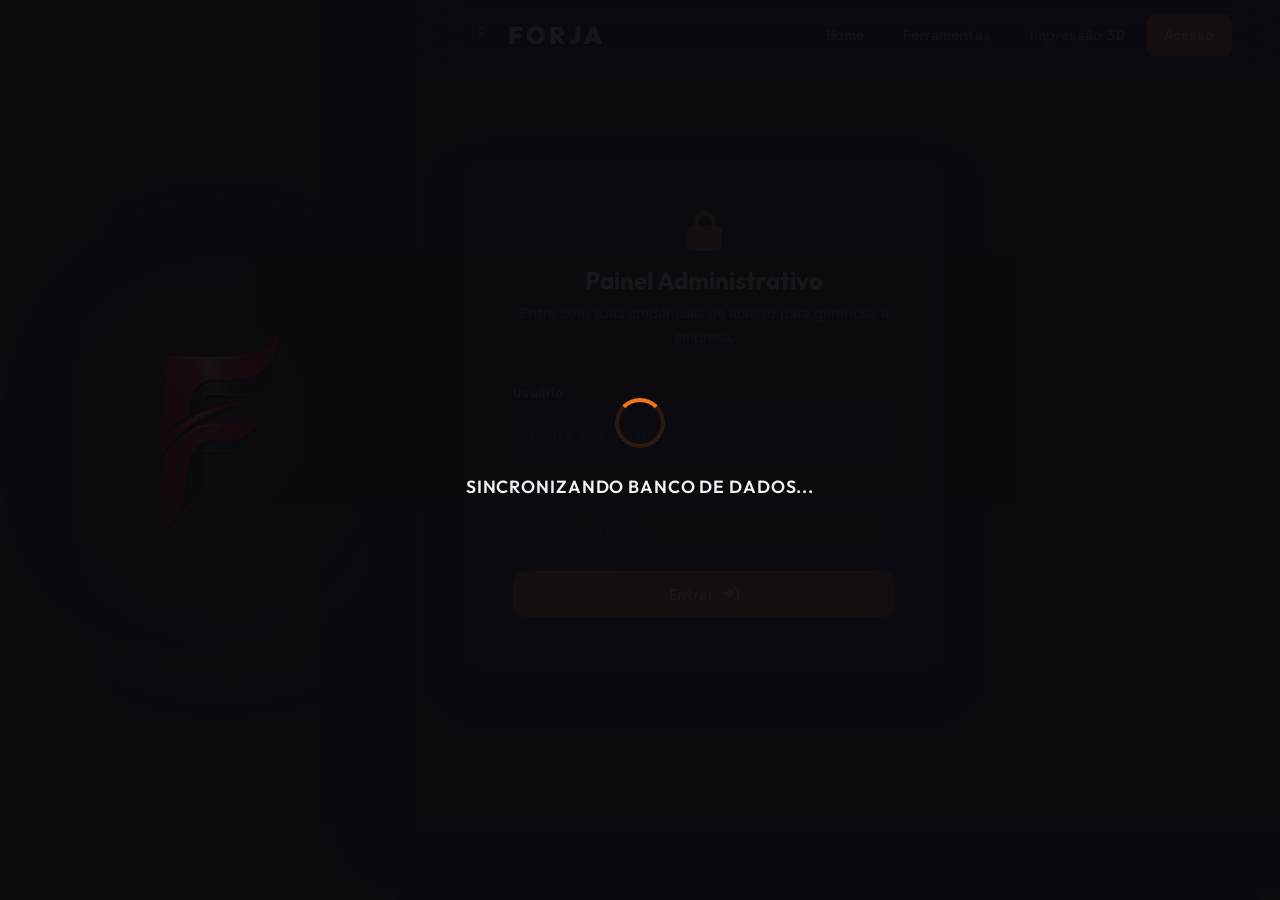
==== admin.html @ 048df022 "feat: exibe datas de geracao e status no historico e implementa visualizacao de PDF de orcamentos fa" ====
<!DOCTYPE html>
<html lang="pt-BR">
<head>
    <meta charset="UTF-8">
    <meta name="viewport" content="width=device-width, initial-scale=1.0">
    <title>Acesso Restrito - Estoque & Orçamentos | Forja</title>
    <link rel="stylesheet" href="style.css?v=10">
    <link rel="preconnect" href="https://fonts.googleapis.com">
    <link rel="preconnect" href="https://fonts.gstatic.com" crossorigin>
    <link href="https://fonts.googleapis.com/css2?family=Outfit:wght@300;400;500;600;700;800;900&family=Space+Grotesk:wght@400;500;600;700&display=swap" rel="stylesheet">
    <link rel="stylesheet" href="https://cdnjs.cloudflare.com/ajax/libs/font-awesome/6.0.0/css/all.min.css">
</head>
<body>

    <!-- ===== SYNC LOADING SPINNER ===== -->
    <div id="sync-loader-overlay" style="position: fixed; inset: 0; background: rgba(10, 10, 15, 0.95); z-index: 999999; display: flex; flex-direction: column; align-items: center; justify-content: center; gap: 1.5rem; color: var(--text-primary); transition: opacity 0.4s ease, visibility 0.4s;">
        <div class="spinner" style="width: 50px; height: 50px; border: 4px solid rgba(249, 115, 22, 0.15); border-top-color: var(--accent); border-radius: 50%; animation: spin 1s linear infinite;"></div>
        <div style="font-family: var(--font-heading); font-size: 1.1rem; font-weight: 600; letter-spacing: 0.05em; text-transform: uppercase; text-align: center; padding: 0 1rem;">Sincronizando banco de dados...</div>
    </div>

    <!-- ===== LOGO GIGANTE / PDF PREVIEW FIXA NA ESQUERDA ===== -->
    <div class="fixed-giant-logo" id="admin-sidebar">
        <!-- Logged Out View -->
        <div class="sidebar-logged-out" id="sidebar-logged-out-view">
            <div class="fixed-logo-glow"></div>
            <img src="Imagem/IMG_6574.PNG" alt="Símbolo Forja" class="giant-logo-img">
        </div>
        
        <!-- Logged In View: PDF Sheet Preview -->
        <div class="sidebar-logged-in" id="sidebar-logged-in-view" style="display:none;">
            <!-- Botão de Fechar PDF no Celular -->
            <button class="btn btn-ghost mobile-pdf-close-btn" id="close-mobile-pdf-btn" style="display: none; margin-bottom: 1.5rem; width: 100%; justify-content: center; border-color: var(--border); background: var(--bg-card); color: var(--text-primary); padding: 0.75rem;">
                <i class="fa-solid fa-xmark" style="margin-right: 0.5rem;"></i>
                <span>Fechar Visualização</span>
            </button>
            <div class="pdf-container">
                <div class="pdf-sheet" id="invoice-pdf">
                    <!-- PDF Header -->
                    <div class="pdf-header">
                        <div class="pdf-header-left">
                            <img src="Imagem/IMG_6574.PNG" alt="Logo Forja" class="pdf-logo">
                            <span class="pdf-brand-title">Forja</span>
                        </div>
                        <div class="pdf-header-right">
                            <div>@_Forja_3D</div>
                            <div>Forja3dprojetos@gmail.com</div>
                            <div>(14) 99681-1628</div>
                        </div>
                    </div>
                    
                    <h2 class="pdf-main-title">ORÇAMENTO PROJETO E IMPRESSÃO 3D</h2>
                    
                    <!-- PDF Metadata -->
                    <div class="pdf-meta-section">
                        <div class="pdf-meta-row"><strong>Cliente:</strong> <span id="pdf-client-name">NENHUM SELECIONADO</span></div>
                        <div class="pdf-meta-row"><strong>Produto:</strong> <span id="pdf-product-category">TOOLS</span></div>
                        <div class="pdf-meta-grid" style="display: grid; grid-template-columns: 1fr 1fr; margin-top:0.3rem;">
                            <div><strong>Nº Orçamento:</strong> <span id="pdf-budget-num">12001</span></div>
                            <div><strong>Data Orçamento:</strong> <span id="pdf-budget-date">01/07/2026</span></div>
                        </div>
                        <div class="pdf-meta-row" style="margin-top:0.3rem;"><strong>Data de Entrega:</strong> <span id="pdf-delivery-date">A combinar</span></div>
                    </div>
                    
                    <!-- PDF Items Table -->
                    <table class="pdf-table">
                        <thead>
                            <tr>
                                <th>SERVIÇO</th>
                                <th style="text-align:center;">IMPRESSÃO 3D</th>
                                <th style="text-align:center;">PROJETO</th>
                                <th style="text-align:center;">TOOLS</th>
                                <th style="text-align:right;">TOTAL (R$)</th>
                            </tr>
                        </thead>
                        <tbody id="pdf-items-tbody">
                            <!-- Dynamic items -->
                        </tbody>
                        <tfoot>
                            <tr>
                                <td colspan="4" style="text-align:right; font-weight:bold; padding-right:1rem;">TOTAL</td>
                                <td id="pdf-total-val" style="text-align:right; font-weight:bold; color:var(--accent);">R$ 0,00</td>
                            </tr>
                        </tfoot>
                    </table>
                    
                    <!-- PDF Description / Remarks -->
                    <div class="pdf-description-section">
                        <h4 style="margin-bottom:0.25rem;">Descrição</h4>
                        <p id="pdf-desc-text" style="font-size:0.75rem; color:var(--text-secondary); line-height:1.4; white-space: pre-wrap;">[Insira a descrição geral do escopo do orçamento]</p>
                        <h4 style="margin-top:0.75rem; margin-bottom:0.25rem;">Observação adicionais:</h4>
                        <p id="pdf-obs-text" style="font-size:0.7rem; color:var(--text-muted); line-height:1.4; white-space: pre-wrap;">Nenhuma</p>
                    </div>
                    
                    <!-- PDF Footer (Terms) -->
                    <div class="pdf-terms">
                        <div class="pdf-terms-block">
                            <strong>Orçamento:</strong>
                            <p>válido por 7 dias • Valores sujeitos a alteração conforme alterações no projeto</p>
                        </div>
                        <div class="pdf-terms-block">
                            <strong>Entrega:</strong>
                            <p>* IMPRESSÃO 3D: 10 ( dez ) dias úteis, condicionado ao volume da demanda produzida.</p>
                            <p>* PROJETOS: 10 ( dez ) dias úteis, condicionado ao volume da demanda produzida.</p>
                            <p>* TOOLS: 15 (quinze) dias úteis, variando do estoque disponível.</p>
                        </div>
                        <div class="pdf-terms-block">
                            <strong>Pagamento:</strong>
                            <p>Valores acima de R$2.000,00 podem ser parcelados: • Boleto (3x) | • Cartão de Crédito (3x sem juros) ou 10x com juros</p>
                            <p>• Pix 67.723.944/001-68 — CNPJ — Nubank — Lucas Borsolli</p>
                        </div>
                        <div class="pdf-terms-block">
                            <strong>Formas de Pagamento Impressão 3D:</strong>
                            <p>• Pix 67.723.944/001-68 — CNPJ — Nubank — Lucas Borsolli</p>
                            <p>• 50% do valor antecipado para início da produção e 50% no momento da entrega.</p>
                            <p>• Cartão de Crédito: Para valores acima de R$60,00, é possível parcelar em até 3x sem juros.</p>
                        </div>
                    </div>
                </div>
            </div>
        </div>
    </div>

    <!-- ===== HEADER ===== -->
    <header class="header" id="header">
        <div class="container header-inner">
            <a href="index.html" class="logo" aria-label="Forja - Página Inicial">
                <img src="Imagem/IMG_6574.PNG" alt="Logo Forja" class="logo-img">
                <span class="logo-text">FORJA</span>
            </a>
            <nav class="nav" id="nav" aria-label="Menu principal">
                <ul>
                    <li><a href="index.html" class="nav-link">Home</a></li>
                    <li><a href="ferramenta.html" class="nav-link">Ferramentas</a></li>
                    <li><a href="impressao-3d.html" class="nav-link">Impressão 3D</a></li>
                    <li><a href="admin.html" class="nav-link active cta-link">Acesso</a></li>
                </ul>
            </nav>
            <button class="mobile-toggle" id="mobile-toggle" aria-label="Abrir menu" aria-expanded="false">
                <span class="bar"></span>
                <span class="bar"></span>
                <span class="bar"></span>
            </button>
        </div>
    </header>

    <div class="main-content-wrapper">
        
        <!-- ===== LOGIN VIEW ===== -->
        <section class="admin-login-section section-padding" id="login-view">
            <div class="container">
                <div class="admin-login-card">
                    <div class="login-header">
                        <i class="fa-solid fa-lock"></i>
                        <h2>Painel Administrativo</h2>
                        <p>Entre com suas credenciais de acesso para gerenciar a empresa.</p>
                    </div>
                    <form id="login-form">
                        <div class="form-group">
                            <label for="username">Usuário</label>
                            <input type="text" id="username" placeholder="Digite seu usuário" required autocomplete="username">
                        </div>
                        <div class="form-group">
                            <label for="password">Senha</label>
                            <input type="password" id="password" placeholder="Digite sua senha" required autocomplete="current-password">
                        </div>
                        <button type="submit" class="btn btn-primary btn-full">
                            <span>Entrar</span>
                            <i class="fa-solid fa-right-to-bracket"></i>
                        </button>
                        <p id="login-error" class="login-error-msg" style="display:none; color:#ef4444; font-size:0.85rem; text-align:center; margin-top:1rem;"></p>
                    </form>
                </div>
            </div>
        </section>

        <!-- ===== DASHBOARD VIEW (LOGGED IN) ===== -->
        <section class="admin-dashboard-section section-padding" id="dashboard-view" style="display:none;">
            <div class="container">
                <div class="dashboard-header-block">
                    <div>
                        <span class="section-tag">Painel de Controle</span>
                        <h1 class="dashboard-title">Sistema de <span class="accent">Gestão Forja</span></h1>
                    </div>
                    <button class="btn btn-ghost" id="logout-btn">
                        <span>Sair</span>
                        <i class="fa-solid fa-right-from-bracket"></i>
                    </button>
                </div>

                <!-- TABS NAVIGATION -->
                <div class="admin-tabs">
                    <button class="tab-btn active" data-tab="tab-estoque">
                        <i class="fa-solid fa-boxes-stacked"></i> Estoque & Dashboard
                    </button>
                    <button class="tab-btn" data-tab="tab-clientes">
                        <i class="fa-solid fa-users"></i> Clientes
                    </button>
                    <button class="tab-btn" data-tab="tab-gerador">
                        <i class="fa-solid fa-file-invoice-dollar"></i> Gerador de Orçamento
                    </button>
                    <button class="tab-btn" data-tab="tab-historico">
                        <i class="fa-solid fa-clock-rotate-left"></i> Histórico
                    </button>
                </div>

                <!-- TAB CONTENT: ESTOQUE & DASHBOARD -->
                <div class="tab-content active" id="tab-estoque">
                    <!-- Metrics Cards -->
                    <div class="metrics-grid" style="display: grid; grid-template-columns: repeat(auto-fit, minmax(220px, 1fr)); gap: 1.5rem; margin-bottom: 2.5rem;">
                        <div class="metric-card" style="background: var(--bg-card); border: 1px solid var(--border); padding: 1.5rem; border-radius: var(--radius-md);">
                            <span style="font-size:0.8rem; color:var(--text-muted); text-transform:uppercase; font-weight:600;">Gasto em Compras</span>
                            <h2 id="metric-spent" style="font-size:1.8rem; margin-top:0.5rem; color:var(--text-primary);">R$ 0,00</h2>
                        </div>
                        <div class="metric-card" style="background: var(--bg-card); border: 1px solid var(--border); padding: 1.5rem; border-radius: var(--radius-md);">
                            <span style="font-size:0.8rem; color:var(--text-muted); text-transform:uppercase; font-weight:600;">Faturamento Total</span>
                            <h2 id="metric-revenue" style="font-size:1.8rem; margin-top:0.5rem; color:#25d366;">R$ 0,00</h2>
                        </div>
                        <div class="metric-card" style="background: var(--bg-card); border: 1px solid var(--border); padding: 1.5rem; border-radius: var(--radius-md);">
                            <span style="font-size:0.8rem; color:var(--text-muted); text-transform:uppercase; font-weight:600;">Lucro nas Vendas</span>
                            <h2 id="metric-profit" style="font-size:1.8rem; margin-top:0.5rem; color:var(--accent-light);">R$ 0,00</h2>
                        </div>
                    </div>

                    <!-- Analytics Tables -->
                    <div class="analytics-grid" style="display: grid; grid-template-columns: repeat(auto-fit, minmax(320px, 1fr)); gap: 2rem; margin-bottom: 2.5rem;">
                        <div class="dashboard-panel-card">
                            <h3>Ferramentas Mais Vendidas</h3>
                            <div style="margin-top: 1.5rem;">
                                <table class="inventory-table">
                                    <thead>
                                        <tr>
                                            <th>Produto</th>
                                            <th style="text-align:right;">Vendidos</th>
                                        </tr>
                                    </thead>
                                    <tbody id="top-sold-list">
                                        <!-- Dynamic -->
                                    </tbody>
                                </table>
                            </div>
                        </div>
                        <div class="dashboard-panel-card">
                            <h3>Ferramentas Mais Orçadas (Site)</h3>
                            <div style="margin-top: 1.5rem;">
                                <table class="inventory-table">
                                    <thead>
                                        <tr>
                                            <th>Produto</th>
                                            <th style="text-align:right;">Orçados (Cliques)</th>
                                        </tr>
                                    </thead>
                                    <tbody id="top-quoted-list">
                                        <!-- Dynamic -->
                                    </tbody>
                                </table>
                            </div>
                        </div>
                    </div>

                    <!-- Estoque Grid -->
                    <div class="dashboard-grid">
                        <!-- Form Cadastro -->
                        <div class="dashboard-panel-card">
                            <h3>Cadastrar Nova Ferramenta</h3>
                            <form id="add-product-form" style="margin-top:1.5rem;">
                                <div class="form-group">
                                    <label for="prod-brand">Marca</label>
                                    <input type="text" id="prod-brand" placeholder="Ex: DESKAR, SANDVIK" required>
                                </div>
                                <div class="form-group">
                                    <label for="prod-name">Nome do Produto</label>
                                    <input type="text" id="prod-name" placeholder="Ex: Pastilha TNMG" required>
                                </div>
                                <div class="form-group">
                                    <label for="prod-desc">Descrição</label>
                                    <textarea id="prod-desc" rows="3" placeholder="Detalhes técnicos da ferramenta..." required></textarea>
                                </div>
                                <div class="form-group-row" style="display: grid; grid-template-columns: 1fr 1fr; gap: 1rem;">
                                    <div class="form-group">
                                        <label for="prod-stock">Estoque Inicial</label>
                                        <input type="number" id="prod-stock" min="0" value="1" required>
                                    </div>
                                    <div class="form-group">
                                        <label for="prod-buy-link">Link de Compra</label>
                                        <input type="url" id="prod-buy-link" placeholder="Ex: https://fornecedor.com">
                                    </div>
                                </div>
                                <div class="form-group-row" style="display: grid; grid-template-columns: 1fr 1fr; gap: 1rem;">
                                    <div class="form-group">
                                        <label for="prod-buy-price">Valor de Compra (R$)</label>
                                        <input type="number" id="prod-buy-price" min="0" step="0.01" value="0.00" required>
                                    </div>
                                    <div class="form-group">
                                        <label for="prod-sell-price">Valor de Venda (R$)</label>
                                        <input type="number" id="prod-sell-price" min="0" step="0.01" value="0.00" required>
                                    </div>
                                </div>
                                <div class="form-group">
                                    <label for="prod-img">Link da Imagem do Produto (Opcional)</label>
                                    <input type="url" id="prod-img" placeholder="http://exemplo.com/imagem.jpg">
                                </div>
                                <button type="submit" class="btn btn-primary btn-full">
                                    <i class="fa-solid fa-plus"></i>
                                    <span>Cadastrar Produto</span>
                                </button>
                            </form>
                        </div>

                        <!-- Lista de Estoque -->
                        <div class="dashboard-panel-card list-panel">
                            <h3>Itens Cadastrados no Estoque</h3>
                            <div class="inventory-table-wrap" style="margin-top:1.5rem;">
                                <table class="inventory-table">
                                    <thead>
                                        <tr>
                                            <th>Marca</th>
                                            <th>Produto</th>
                                            <th style="text-align:center;">Estoque</th>
                                            <th style="text-align:right;">Ações</th>
                                        </tr>
                                    </thead>
                                    <tbody id="inventory-list-tbody">
                                        <!-- Dynamic rows -->
                                    </tbody>
                                </table>
                            </div>
                        </div>
                    </div>
                </div>

                <!-- TAB CONTENT: CLIENTES -->
                <div class="tab-content" id="tab-clientes">
                    <div class="dashboard-grid">
                        <!-- Form Cadastro Cliente -->
                        <div class="dashboard-panel-card">
                            <h3>Cadastrar Novo Cliente</h3>
                            <form id="add-client-form" style="margin-top:1.5rem;">
                                <div class="form-group">
                                    <label for="client-name-input">Nome / Razão Social</label>
                                    <input type="text" id="client-name-input" placeholder="Ex: Stema Usinagem" required>
                                </div>
                                <div class="form-group">
                                    <label for="client-address-input">Endereço Completo</label>
                                    <input type="text" id="client-address-input" placeholder="Ex: Rua A, 123 - Centro" required>
                                </div>
                                <div class="form-group">
                                    <label for="client-email-input">E-mail</label>
                                    <input type="email" id="client-email-input" placeholder="Ex: contato@empresa.com" required>
                                </div>
                                <div class="form-group">
                                    <label for="client-phone-input">Telefone / WhatsApp</label>
                                    <input type="text" id="client-phone-input" placeholder="Ex: (14) 99999-9999" required>
                                </div>
                                <div class="form-actions" style="display: flex; gap: 0.5rem; flex-direction: column;">
                                    <button type="submit" class="btn btn-primary btn-full" id="client-submit-btn">
                                        <i class="fa-solid fa-user-plus"></i>
                                        <span>Cadastrar Cliente</span>
                                    </button>
                                    <button type="button" class="btn btn-ghost btn-full" id="client-cancel-edit-btn" style="display: none; border-color: #ef4444; color: #ef4444; background: transparent; margin-top: 0.5rem;">
                                        <i class="fa-solid fa-xmark"></i>
                                        <span>Cancelar Edição</span>
                                    </button>
                                </div>
                            </form>
                        </div>

                        <!-- Lista de Clientes -->
                        <div class="dashboard-panel-card list-panel">
                            <h3>Clientes Cadastrados</h3>
                            <div class="inventory-table-wrap" style="margin-top:1.5rem;">
                                <table class="inventory-table">
                                    <thead>
                                        <tr>
                                            <th>Nome</th>
                                            <th>Contato</th>
                                            <th style="text-align:right;">Ações</th>
                                        </tr>
                                    </thead>
                                    <tbody id="clients-list-tbody">
                                        <!-- Dynamic clients -->
                                    </tbody>
                                </table>
                            </div>
                        </div>
                    </div>
                </div>

                <!-- TAB CONTENT: GERADOR DE ORÇAMENTO -->
                <div class="tab-content" id="tab-gerador">
                    <div class="dashboard-grid">
                        <!-- Painel Configuração Geral -->
                        <div class="dashboard-panel-card">
                            <h3>Dados do Orçamento</h3>
                            <form id="budget-meta-form" style="margin-top:1.5rem;">
                                <div class="form-group">
                                    <label for="budget-client-select">Selecionar Cliente</label>
                                    <select id="budget-client-select" required>
                                        <option value="" disabled selected>Selecione um cliente...</option>
                                        <!-- Populate dynamically -->
                                    </select>
                                </div>
                                <div class="form-group-row" style="display: grid; grid-template-columns: 1fr 1fr; gap: 1rem;">
                                    <div class="form-group">
                                        <label for="budget-number-input">Nº Orçamento</label>
                                        <input type="text" id="budget-number-input" readonly>
                                    </div>
                                    <div class="form-group">
                                        <label for="budget-date-input">Data de Emissão</label>
                                        <input type="date" id="budget-date-input" required>
                                    </div>
                                </div>
                                <div class="form-group">
                                    <label for="budget-delivery-input">Previsão de Entrega</label>
                                    <input type="text" id="budget-delivery-input" placeholder="Ex: Entre 10/07 a 20/07" required>
                                </div>
                                <div class="form-group">
                                    <label for="budget-desc-input">Descrição Geral do Escopo</label>
                                    <textarea id="budget-desc-input" rows="2" placeholder="Ex: Fornecimento de ferramentas e pastilhas de usinagem."></textarea>
                                </div>
                                <div class="form-group">
                                    <label for="budget-obs-input">Observações Adicionais</label>
                                    <textarea id="budget-obs-input" rows="2" placeholder="Ex: Frete incluso / Retirada sob responsabilidade do cliente."></textarea>
                                </div>
                                
                                <div class="cart-actions-container" style="display: flex; gap: 0.75rem; margin-top:2rem;">
                                    <button type="button" class="btn btn-primary" id="btn-save-budget" style="flex:1;">
                                        <i class="fa-solid fa-floppy-disk"></i> Salvar no Histórico
                                    </button>
                                    <button type="button" class="btn btn-ghost" id="btn-print-pdf">
                                        <i class="fa-solid fa-print"></i> Gerar PDF / Imprimir
                                    </button>
                                </div>
                                <div style="margin-top:0.75rem; text-align:center;">
                                    <button type="button" class="btn-item-remove" id="btn-clear-budget" style="background:none; border:none; cursor:pointer; font-size:0.85rem;">
                                        <i class="fa-solid fa-rotate-left"></i> Limpar Orçamento Atual
                                    </button>
                                </div>
                            </form>
                        </div>

                        <!-- Painel Inserir Itens -->
                        <div class="dashboard-panel-card">
                            <h3>Adicionar Itens ao Orçamento</h3>
                            <form id="add-item-budget-form" style="margin-top:1.5rem;">
                                <div class="form-group">
                                    <label for="budget-item-type">Tipo de Serviço</label>
                                    <select id="budget-item-type" required>
                                        <option value="tools">TOOLS (Ferramentas)</option>
                                        <option value="impressao">IMPRESSÃO 3D</option>
                                        <option value="projeto">PROJETO</option>
                                    </select>
                                </div>
                                
                                <!-- Select tool from database (Only shown if Type is tools) -->
                                <div class="form-group" id="stock-tool-select-wrapper">
                                    <label for="budget-tool-select">Produto do Estoque (Opcional)</label>
                                    <select id="budget-tool-select">
                                        <option value="" selected>-- Digitar item manualmente --</option>
                                        <!-- Populate dynamically -->
                                    </select>
                                </div>

                                <div class="form-group">
                                    <label for="budget-item-name">Nome do Serviço / Item</label>
                                    <input type="text" id="budget-item-name" placeholder="Ex: SPMX07T308 YG02" required>
                                </div>

                                <div class="form-group-row" style="display: grid; grid-template-columns: 1fr 1fr; gap: 1rem;">
                                    <div class="form-group">
                                        <label for="budget-item-qty">Quantidade</label>
                                        <input type="number" id="budget-item-qty" min="1" value="1" required>
                                    </div>
                                    <div class="form-group">
                                        <label for="budget-item-val">Valor Unitário (R$)</label>
                                        <input type="number" id="budget-item-val" min="0" step="0.01" value="0.00" required>
                                    </div>
                                </div>
                                
                                <button type="submit" class="btn btn-ghost btn-full" style="border-color:var(--accent); color:var(--text-primary); background: transparent;">
                                    <i class="fa-solid fa-plus"></i>
                                    <span>Adicionar Item ao PDF</span>
                                </button>
                            </form>

                            <!-- Mini tabela de itens inseridos para controle no painel -->
                            <div style="margin-top:2rem;">
                                <h4>Itens Inseridos</h4>
                                <div class="inventory-table-wrap" style="margin-top:1rem; max-height: 250px; overflow-y:auto;">
                                    <table class="inventory-table" style="font-size:0.85rem;">
                                        <thead>
                                            <tr>
                                                <th>Item</th>
                                                <th style="text-align:center;">Qtd</th>
                                                <th style="text-align:right;">Subtotal</th>
                                                <th style="text-align:right;">Ações</th>
                                            </tr>
                                        </thead>
                                        <tbody id="budget-items-control-tbody">
                                            <!-- Dynamic items control -->
                                        </tbody>
                                    </table>
                                </div>
                            </div>
                        </div>
                    </div>
                </div>

                <!-- TAB CONTENT: HISTÓRICO DE ORÇAMENTOS -->
                <div class="tab-content" id="tab-historico">
                    <div class="dashboard-panel-card">
                        <h3>Histórico de Orçamentos Gerados</h3>
                        <div class="inventory-table-wrap" style="margin-top:1.5rem;">
                            <table class="inventory-table">
                                <thead>
                                    <tr>
                                        <th>Nº Orçamento</th>
                                        <th>Cliente</th>
                                        <th>Data</th>
                                        <th style="text-align:right;">Valor Total</th>
                                        <th style="text-align:center;">Status</th>
                                        <th style="text-align:right;">Ações</th>
                                    </tr>
                                </thead>
                                <tbody id="budget-history-tbody">
                                    <!-- Dynamic budgets list -->
                                </tbody>
                            </table>
                        </div>
                    </div>
                </div>

            </div>
        </section>

    </div>

    <!-- Floating PDF View Button for Mobile -->
    <button class="floating-pdf-btn" id="open-mobile-pdf-btn">
        <i class="fa-solid fa-file-pdf"></i>
        <span>Ver PDF</span>
    </button>

    <!-- Scripts -->
    <script src="script.js?v=10"></script>
    <script src="data.js?v=10"></script>
    <script src="admin.js?v=10"></script>
</body>
</html>
---- style.css ----
/* ====================================
   FORJA — Premium Design System
   ================================= */

/* --- CSS Custom Properties --- */
:root {
    /* Core palette – dark industrial with hot accent */
    --bg-primary:    #0a0a0f;
    --bg-secondary:  #111118;
    --bg-card:       #16161f;
    --bg-card-hover: #1c1c28;
    --bg-elevated:   #1e1e2a;

    --text-primary:   #f0f0f5;
    --text-secondary: #9a9ab0;
    --text-muted:     #5e5e76;

    --accent:        #f97316;      /* bold orange – forge fire */
    --accent-light:  #fb923c;
    --accent-dark:   #ea580c;
    --accent-glow:   rgba(249, 115, 22, 0.35);

    --border:        rgba(255, 255, 255, 0.06);
    --border-hover:  rgba(255, 255, 255, 0.12);

    /* Typography */
    --font-heading: 'Outfit', sans-serif;
    --font-body:    'Space Grotesk', sans-serif;

    /* Spacing */
    --section-py: clamp(4.5rem, 10vw, 8rem);
    --container-px: clamp(1.25rem, 4vw, 3rem);
    --container-max: 1200px;
    
    /* Layout with fixed logo */
    --left-sidebar-w: clamp(250px, 30vw, 450px);

    /* Radius */
    --radius-sm:  8px;
    --radius-md:  14px;
    --radius-lg:  20px;
    --radius-xl:  28px;

    /* Transitions */
    --ease-out: cubic-bezier(0.16, 1, 0.3, 1);
    --duration: 0.4s;

    /* Header */
    --header-h: 72px;
}

/* --- Reset & Base --- */
*,
*::before,
*::after {
    margin: 0;
    padding: 0;
    box-sizing: border-box;
}

html {
    scroll-behavior: smooth;
    scroll-padding-top: var(--header-h);
    -webkit-font-smoothing: antialiased;
    -moz-osx-font-smoothing: grayscale;
}

body {
    font-family: var(--font-body);
    background: var(--bg-primary);
    color: var(--text-primary);
    line-height: 1.7;
    overflow-x: hidden;
}

img { max-width: 100%; display: block; }

a {
    color: inherit;
    text-decoration: none;
}

ul { list-style: none; }

h1, h2, h3, h4, h5, h6 {
    font-family: var(--font-heading);
    line-height: 1.15;
    font-weight: 700;
}

::selection {
    background: var(--accent);
    color: var(--bg-primary);
}

/* --- Utility --- */
.container {
    width: 100%;
    max-width: var(--container-max);
    margin: 0 auto;
    padding: 0 var(--container-px);
}

.section-padding {
    padding: var(--section-py) 0;
}

.accent {
    color: var(--accent);
}

/* ====================================
   GIANT FIXED LOGO
   ================================= */
.fixed-giant-logo {
    position: fixed;
    top: 50%;
    left: 2rem;
    transform: translateY(-50%);
    width: var(--left-sidebar-w);
    height: 100vh;
    display: flex;
    flex-direction: column;
    align-items: center;
    justify-content: center;
    gap: 0;
    z-index: 10;
    pointer-events: none; /* Let clicks pass through empty spaces */
}

.giant-logo-img {
    height: auto;
    width: auto;
    max-width: 90%;
    max-height: 52vh;
    object-fit: contain;
    filter: drop-shadow(0 0 40px rgba(249, 115, 22, 0.3))
            drop-shadow(0 0 80px rgba(220, 38, 38, 0.15));
    animation: logoFloat 6s ease-in-out infinite;
    z-index: 2;
    position: relative;
}

.fixed-contact-cards {
    width: 100%;
    max-width: 350px;
    display: flex;
    flex-direction: column;
    gap: 0.8rem;
    pointer-events: auto; /* Make buttons clickable */
    z-index: 2;
    position: relative;
    margin-top: -2rem;
}

.fixed-logo-glow {
    position: absolute;
    top: 50%;
    left: 50%;
    transform: translate(-50%, -50%);
    width: 80%;
    height: 80%;
    border-radius: 50%;
    background: radial-gradient(circle, rgba(249, 115, 22, 0.15) 0%, rgba(220, 38, 38, 0.05) 40%, transparent 70%);
    z-index: 1;
    animation: glowPulse 4s ease-in-out infinite;
}

@keyframes logoFloat {
    0%, 100% { transform: translateY(0); }
    50%      { transform: translateY(-15px); }
}

@keyframes glowPulse {
    0%, 100% { opacity: 0.7; transform: translate(-50%, -50%) scale(1); }
    50%      { opacity: 1;   transform: translate(-50%, -50%) scale(1.1); }
}

/* ====================================
   MAIN LAYOUT ADJUSTMENT
   ================================= */
.main-content-wrapper {
    position: relative;
    z-index: 20; /* Above the fixed logo */
    margin-left: calc(var(--left-sidebar-w) + 2rem);
    background: var(--bg-primary);
    box-shadow: -20px 0 50px rgba(0,0,0,0.5); /* separation shadow */
}

/* ====================================
   HEADER
   ================================= */
.header {
    position: fixed;
    inset: 0 0 auto 0;
    z-index: 1000;
    height: var(--header-h);
    display: flex;
    align-items: center;
    background: rgba(10, 10, 15, 0.6);
    backdrop-filter: blur(20px) saturate(1.4);
    -webkit-backdrop-filter: blur(20px) saturate(1.4);
    border-bottom: 1px solid var(--border);
    transition: background var(--duration) var(--ease-out),
                box-shadow var(--duration) var(--ease-out);
    /* Adjust header width based on wrapper */
    left: calc(var(--left-sidebar-w) + 2rem);
    width: calc(100% - var(--left-sidebar-w) - 2rem);
}

.header.scrolled {
    background: rgba(10, 10, 15, 0.92);
    box-shadow: 0 4px 30px rgba(0, 0, 0, 0.4);
}

.header-inner {
    display: flex;
    justify-content: space-between;
    align-items: center;
}

/* Logo */
.logo {
    display: flex;
    align-items: center;
    gap: 0.5rem;
    font-family: var(--font-heading);
    font-weight: 900;
    font-size: 1.5rem;
    letter-spacing: 0.12em;
    color: var(--text-primary);
    cursor: pointer;
}

.logo-img {
    width: 36px;
    height: 36px;
    border-radius: var(--radius-sm);
    object-fit: contain;
}

/* Nav */
.nav ul {
    display: flex;
    gap: 0.25rem;
}

.nav-link {
    display: inline-flex;
    align-items: center;
    padding: 0.5rem 1.1rem;
    font-size: 0.9rem;
    font-weight: 500;
    color: var(--text-secondary);
    border-radius: var(--radius-sm);
    transition: color var(--duration) var(--ease-out),
                background var(--duration) var(--ease-out);
}

.nav-link:hover,
.nav-link.active {
    color: var(--text-primary);
    background: rgba(255, 255, 255, 0.06);
}

.nav-link.cta-link {
    background: linear-gradient(135deg, var(--accent), var(--accent-dark));
    color: #fff;
    font-weight: 600;
}

.nav-link.cta-link:hover {
    filter: brightness(1.12);
    box-shadow: 0 0 24px var(--accent-glow);
}

/* Mobile toggle */
.mobile-toggle {
    display: none;
    flex-direction: column;
    justify-content: center;
    gap: 5px;
    background: none;
    border: none;
    cursor: pointer;
    padding: 6px;
    z-index: 1001;
}

.mobile-toggle .bar {
    display: block;
    width: 24px;
    height: 2px;
    background: var(--text-primary);
    border-radius: 2px;
    transition: transform 0.3s var(--ease-out), opacity 0.3s;
}

.mobile-toggle.active .bar:nth-child(1) {
    transform: translateY(7px) rotate(45deg);
}

.mobile-toggle.active .bar:nth-child(2) {
    opacity: 0;
}

.mobile-toggle.active .bar:nth-child(3) {
    transform: translateY(-7px) rotate(-45deg);
}

/* ====================================
   HERO
   ================================= */
.hero {
    position: relative;
    min-height: 100vh;
    display: flex;
    align-items: center;
    justify-content: center;
    overflow: hidden;
}

.hero-bg {
    position: absolute;
    inset: 0;
    z-index: 0;
}

.hero-gradient {
    position: absolute;
    inset: 0;
    background:
        radial-gradient(ellipse 50% 40% at 50% 55%, rgba(249, 115, 22, 0.18) 0%, transparent 60%),
        radial-gradient(ellipse 40% 35% at 50% 60%, rgba(220, 38, 38, 0.10) 0%, transparent 55%),
        radial-gradient(ellipse 80% 60% at 20% 80%, rgba(249, 115, 22, 0.06) 0%, transparent 50%),
        radial-gradient(ellipse 60% 50% at 80% 70%, rgba(220, 38, 38, 0.05) 0%, transparent 50%),
        linear-gradient(180deg, var(--bg-primary) 0%, rgba(10, 10, 15, 0.92) 40%, var(--bg-primary) 100%);
}

/* Animated particles (canvas injected by JS) */
.hero-particles {
    position: absolute;
    inset: 0;
}

.hero-content {
    position: relative;
    z-index: 2;
    text-align: center;
    max-width: 800px;
    padding: calc(var(--header-h) + 2rem) var(--container-px) 4rem;
}

.hero-badge {
    display: inline-flex;
    align-items: center;
    gap: 0.5rem;
    padding: 0.45rem 1.3rem;
    border-radius: 100px;
    font-size: 0.78rem;
    font-weight: 600;
    letter-spacing: 0.08em;
    text-transform: uppercase;
    color: var(--accent-light);
    background: rgba(249, 115, 22, 0.08);
    border: 1px solid rgba(249, 115, 22, 0.18);
    margin-bottom: 2rem;
    animation: fadeInDown 0.8s var(--ease-out) 0.3s both;
}

.hero-title {
    font-size: clamp(2.6rem, 7vw, 5rem);
    font-weight: 900;
    letter-spacing: -0.025em;
    margin-bottom: 1.5rem;
}

.hero-title-line {
    display: block;
    animation: fadeInUp 0.8s var(--ease-out) 0.4s both;
}

.hero-title-line.accent {
    background: linear-gradient(135deg, var(--accent-light), var(--accent), var(--accent-dark));
    -webkit-background-clip: text;
    -webkit-text-fill-color: transparent;
    background-clip: text;
    animation-delay: 0.55s;
}

.hero-subtitle {
    font-size: clamp(1rem, 2.2vw, 1.2rem);
    color: var(--text-secondary);
    max-width: 600px;
    margin: 0 auto 2.5rem;
    animation: fadeInUp 0.8s var(--ease-out) 0.7s both;
}

.hero-actions {
    display: flex;
    justify-content: center;
    gap: 1rem;
    flex-wrap: wrap;
    animation: fadeInUp 0.8s var(--ease-out) 0.9s both;
}

/* Buttons */
.btn {
    display: inline-flex;
    align-items: center;
    gap: 0.6rem;
    padding: 0.85rem 2rem;
    border-radius: var(--radius-md);
    font-family: var(--font-body);
    font-size: 0.95rem;
    font-weight: 600;
    border: none;
    cursor: pointer;
    transition: all var(--duration) var(--ease-out);
}

.btn-primary {
    background: linear-gradient(135deg, var(--accent), var(--accent-dark));
    color: #fff;
    box-shadow: 0 4px 20px var(--accent-glow);
}

.btn-primary:hover {
    transform: translateY(-2px);
    box-shadow: 0 8px 32px rgba(249, 115, 22, 0.45);
}

.btn-primary:hover i {
    transform: translateX(3px);
}

.btn-primary i {
    transition: transform 0.3s var(--ease-out);
}

.btn-ghost {
    background: rgba(255, 255, 255, 0.05);
    color: var(--text-primary);
    border: 1px solid var(--border-hover);
}

.btn-ghost:hover {
    background: rgba(255, 255, 255, 0.1);
    border-color: rgba(255, 255, 255, 0.2);
    transform: translateY(-2px);
}

.btn-full {
    width: 100%;
    justify-content: center;
}

/* Hero Stats */
.hero-stats {
    display: flex;
    justify-content: center;
    align-items: center;
    gap: 2.5rem;
    margin-top: 4rem;
    animation: fadeInUp 0.8s var(--ease-out) 1.1s both;
}

.stat {
    text-align: center;
}

.stat-number {
    display: block;
    font-family: var(--font-heading);
    font-size: clamp(1.8rem, 4vw, 2.4rem);
    font-weight: 800;
    color: var(--text-primary);
}

.stat-suffix {
    font-family: var(--font-heading);
    font-size: clamp(1.8rem, 4vw, 2.4rem);
    font-weight: 800;
    color: var(--accent);
}

.stat-label {
    display: block;
    font-size: 0.8rem;
    color: var(--text-muted);
    text-transform: uppercase;
    letter-spacing: 0.06em;
    margin-top: 0.25rem;
}

.stat-divider {
    width: 1px;
    height: 40px;
    background: var(--border-hover);
}

/* Scroll indicator */
.hero-scroll-indicator {
    position: absolute;
    bottom: 2rem;
    left: 50%;
    transform: translateX(-50%);
    display: flex;
    flex-direction: column;
    align-items: center;
    gap: 0.5rem;
    color: var(--text-muted);
    font-size: 0.72rem;
    letter-spacing: 0.12em;
    text-transform: uppercase;
    animation: fadeInUp 0.8s var(--ease-out) 1.4s both;
}

.scroll-line {
    width: 1px;
    height: 40px;
    background: linear-gradient(to bottom, var(--accent), transparent);
    animation: scrollPulse 2s ease-in-out infinite;
}

/* ====================================
   SECTION HEADERS
   ================================= */
.section-header {
    text-align: center;
    margin-bottom: 3.5rem;
}

.section-tag {
    display: inline-block;
    font-size: 0.78rem;
    font-weight: 600;
    letter-spacing: 0.1em;
    text-transform: uppercase;
    color: var(--accent);
    margin-bottom: 0.75rem;
}

.section-title {
    font-size: clamp(2rem, 5vw, 3rem);
    font-weight: 800;
    letter-spacing: -0.02em;
}

.section-subtitle {
    color: var(--text-secondary);
    max-width: 500px;
    margin: 1rem auto 0;
    font-size: 1rem;
}

/* ====================================
   ABOUT
   ================================= */
.about {
    background: var(--bg-secondary);
    position: relative;
}

.about::before {
    content: '';
    position: absolute;
    top: 0;
    left: 0;
    right: 0;
    height: 1px;
    background: linear-gradient(90deg, transparent, var(--accent-glow), transparent);
}

.about-grid {
    display: grid;
    grid-template-columns: 1fr 1fr;
    gap: 4rem;
    align-items: center;
}

.about-lead {
    font-size: 1.15rem;
    line-height: 1.8;
    margin-bottom: 1rem;
    color: var(--text-primary);
}

.about-lead strong {
    color: var(--accent-light);
}

.about-text > p {
    color: var(--text-secondary);
    margin-bottom: 2rem;
}

.about-features {
    display: flex;
    flex-direction: column;
    gap: 1.25rem;
}

.about-feature {
    display: flex;
    align-items: center;
    gap: 1rem;
    padding: 1rem 1.25rem;
    border-radius: var(--radius-md);
    background: rgba(255, 255, 255, 0.03);
    border: 1px solid var(--border);
    transition: all var(--duration) var(--ease-out);
}

.about-feature:hover {
    border-color: var(--accent-glow);
    background: rgba(249, 115, 22, 0.04);
    transform: translateX(6px);
}

.feature-icon {
    width: 44px;
    height: 44px;
    border-radius: var(--radius-sm);
    display: flex;
    align-items: center;
    justify-content: center;
    background: linear-gradient(135deg, rgba(249, 115, 22, 0.15), rgba(249, 115, 22, 0.05));
    color: var(--accent);
    font-size: 1.1rem;
    flex-shrink: 0;
}

.about-feature h4 {
    font-size: 0.95rem;
    font-weight: 600;
    margin-bottom: 0.15rem;
}

.about-feature p {
    font-size: 0.82rem;
    color: var(--text-muted);
    margin-bottom: 0;
}

/* About Visual – Card Stack */
.about-visual {
    display: flex;
    justify-content: center;
}

.about-card-stack {
    position: relative;
    width: 280px;
    height: 340px;
}

.about-card {
    position: absolute;
    width: 240px;
    padding: 2.5rem 2rem;
    border-radius: var(--radius-lg);
    background: var(--bg-card);
    border: 1px solid var(--border);
    display: flex;
    flex-direction: column;
    align-items: center;
    gap: 1rem;
    text-align: center;
    font-family: var(--font-heading);
    font-weight: 600;
    font-size: 1rem;
    transition: transform 0.6s var(--ease-out), box-shadow 0.6s var(--ease-out);
    will-change: transform;
}

.about-card i {
    font-size: 2rem;
    color: var(--accent);
}

.about-card.card-1 {
    top: 0;
    left: 0;
    z-index: 3;
    transform: rotate(-6deg);
    box-shadow: 0 20px 50px rgba(0, 0, 0, 0.4);
}

.about-card.card-2 {
    top: 30px;
    left: 50px;
    z-index: 2;
    transform: rotate(2deg);
    box-shadow: 0 16px 40px rgba(0, 0, 0, 0.3);
}

.about-card.card-3 {
    top: 60px;
    left: 20px;
    z-index: 1;
    transform: rotate(8deg);
    box-shadow: 0 12px 30px rgba(0, 0, 0, 0.25);
}

.about-card-stack:hover .card-1 {
    transform: rotate(-12deg) translateY(-10px);
    box-shadow: 0 24px 60px rgba(0, 0, 0, 0.5);
}

.about-card-stack:hover .card-2 {
    transform: rotate(6deg) translateX(20px);
}

.about-card-stack:hover .card-3 {
    transform: rotate(14deg) translateY(10px);
}

/* ====================================
   SERVICES
   ================================= */
.services {
    background: var(--bg-primary);
    position: relative;
}

.services-grid {
    display: grid;
    grid-template-columns: repeat(3, 1fr);
    gap: 1.75rem;
}

.service-card {
    position: relative;
    padding: 2.5rem 2rem;
    border-radius: var(--radius-lg);
    background: var(--bg-card);
    border: 1px solid var(--border);
    overflow: hidden;
    transition: all var(--duration) var(--ease-out);
}

.service-card:hover {
    border-color: rgba(249, 115, 22, 0.25);
    background: var(--bg-card-hover);
    transform: translateY(-6px);
    box-shadow: 0 20px 60px rgba(0, 0, 0, 0.3),
                0 0 40px var(--accent-glow);
}

.service-card-glow {
    position: absolute;
    top: -50%;
    right: -50%;
    width: 200%;
    height: 200%;
    background: radial-gradient(circle at 70% 30%, var(--accent-glow), transparent 60%);
    opacity: 0;
    transition: opacity 0.6s var(--ease-out);
    pointer-events: none;
}

.service-card:hover .service-card-glow {
    opacity: 0.15;
}

.service-icon {
    width: 56px;
    height: 56px;
    display: flex;
    align-items: center;
    justify-content: center;
    border-radius: var(--radius-md);
    background: linear-gradient(135deg, rgba(249, 115, 22, 0.15), rgba(249, 115, 22, 0.05));
    color: var(--accent);
    font-size: 1.4rem;
    margin-bottom: 1.5rem;
    transition: transform var(--duration) var(--ease-out),
                box-shadow var(--duration) var(--ease-out);
}

.service-card:hover .service-icon {
    transform: scale(1.08);
    box-shadow: 0 0 24px var(--accent-glow);
}

.service-number {
    position: absolute;
    top: 1.75rem;
    right: 2rem;
    font-family: var(--font-heading);
    font-size: 3.5rem;
    font-weight: 900;
    color: rgba(255, 255, 255, 0.03);
    line-height: 1;
    pointer-events: none;
    transition: color var(--duration) var(--ease-out);
}

.service-card:hover .service-number {
    color: rgba(249, 115, 22, 0.08);
}

.service-card h3 {
    font-size: 1.25rem;
    font-weight: 700;
    margin-bottom: 0.75rem;
}

.service-card > p {
    color: var(--text-secondary);
    font-size: 0.92rem;
    line-height: 1.7;
    margin-bottom: 1.5rem;
}

.service-tags {
    display: flex;
    flex-wrap: wrap;
    gap: 0.5rem;
}

.service-tags li {
    font-size: 0.72rem;
    font-weight: 600;
    letter-spacing: 0.04em;
    text-transform: uppercase;
    padding: 0.3rem 0.8rem;
    border-radius: 100px;
    background: rgba(255, 255, 255, 0.04);
    color: var(--text-muted);
    border: 1px solid var(--border);
    transition: all var(--duration) var(--ease-out);
}

.service-card:hover .service-tags li {
    border-color: rgba(249, 115, 22, 0.15);
    color: var(--text-secondary);
}

/* ====================================
   CONTACT
   ================================= */
.contact {
    background: var(--bg-secondary);
    position: relative;
}

.contact::before {
    content: '';
    position: absolute;
    top: 0;
    left: 0;
    right: 0;
    height: 1px;
    background: linear-gradient(90deg, transparent, var(--accent-glow), transparent);
}

.contact-grid {
    display: grid;
    grid-template-columns: 1fr;
    max-width: 700px;
    margin: 0 auto;
    gap: 3rem;
    align-items: start;
}

.contact-card {
    display: flex;
    align-items: center;
    gap: 1rem;
    padding: 1.25rem 1.5rem;
    border-radius: var(--radius-md);
    background: var(--bg-card);
    border: 1px solid var(--border);
    transition: all var(--duration) var(--ease-out);
    width: 100%;
    box-sizing: border-box;
}

.contact-card:hover {
    border-color: rgba(249, 115, 22, 0.2);
    transform: translateX(6px);
    box-shadow: 0 8px 30px rgba(0, 0, 0, 0.2);
}

.contact-card-icon {
    width: 48px;
    height: 48px;
    display: flex;
    align-items: center;
    justify-content: center;
    border-radius: var(--radius-sm);
    font-size: 1.2rem;
    flex-shrink: 0;
}

.contact-card-icon.instagram {
    background: linear-gradient(135deg, #833ab4, #fd1d1d, #fcb045);
    color: #fff;
}

.contact-card-icon.email {
    background: linear-gradient(135deg, var(--accent), var(--accent-dark));
    color: #fff;
}

.contact-card-icon.whatsapp {
    background: linear-gradient(135deg, #25d366, #128c7e);
    color: #fff;
}

.contact-card-info h4 {
    font-size: 0.9rem;
    font-weight: 600;
    margin-bottom: 0.15rem;
}

.contact-card-info span {
    font-size: 0.85rem;
    color: var(--text-secondary);
}

.contact-card-arrow {
    margin-left: auto;
    color: var(--text-muted);
    font-size: 0.8rem;
    transition: transform 0.3s var(--ease-out), color 0.3s;
}

.contact-card:hover .contact-card-arrow {
    color: var(--accent);
    transform: translate(2px, -2px);
}

/* Contact Form */
.contact-form-wrapper {
    padding: 2.5rem;
    border-radius: var(--radius-lg);
    background: var(--bg-card);
    border: 1px solid var(--border);
}

.form-group {
    margin-bottom: 1.25rem;
}

.form-group label {
    display: block;
    font-size: 0.82rem;
    font-weight: 600;
    color: var(--text-secondary);
    margin-bottom: 0.4rem;
    letter-spacing: 0.02em;
}

.form-group input,
.form-group select,
.form-group textarea {
    width: 100%;
    padding: 0.8rem 1rem;
    font-family: var(--font-body);
    font-size: 0.92rem;
    color: var(--text-primary);
    background: rgba(255, 255, 255, 0.04);
    border: 1px solid var(--border);
    border-radius: var(--radius-sm);
    outline: none;
    transition: border-color var(--duration) var(--ease-out),
                box-shadow var(--duration) var(--ease-out);
}

.form-group input::placeholder,
.form-group textarea::placeholder {
    color: var(--text-muted);
}

.form-group input:focus,
.form-group select:focus,
.form-group textarea:focus {
    border-color: var(--accent);
    box-shadow: 0 0 0 3px var(--accent-glow);
}

.form-group select {
    cursor: pointer;
    appearance: none;
    background-image: url("data:image/svg+xml,%3Csvg xmlns='http://www.w3.org/2000/svg' width='12' height='12' viewBox='0 0 24 24' fill='none' stroke='%239a9ab0' stroke-width='2' stroke-linecap='round' stroke-linejoin='round'%3E%3Cpath d='m6 9 6 6 6-6'/%3E%3C/svg%3E");
    background-repeat: no-repeat;
    background-position: right 1rem center;
    padding-right: 2.5rem;
}

.form-group select option {
    background: var(--bg-card);
    color: var(--text-primary);
}

.form-group textarea {
    resize: vertical;
    min-height: 100px;
}

/* ====================================
   FOOTER
   ================================= */
.footer {
    background: var(--bg-primary);
    border-top: 1px solid var(--border);
}

.footer-inner {
    display: flex;
    justify-content: space-between;
    align-items: center;
    flex-wrap: wrap;
    gap: 2rem;
    padding: 3rem var(--container-px);
}

.footer-brand p {
    color: var(--text-muted);
    font-size: 0.85rem;
    margin-top: 0.5rem;
}

.footer-links {
    display: flex;
    gap: 1.5rem;
}

.footer-links a {
    font-size: 0.88rem;
    color: var(--text-secondary);
    transition: color 0.3s;
}

.footer-links a:hover {
    color: var(--accent);
}

.footer-social {
    display: flex;
    gap: 0.75rem;
}

.footer-social a {
    width: 40px;
    height: 40px;
    display: flex;
    align-items: center;
    justify-content: center;
    border-radius: var(--radius-sm);
    background: rgba(255, 255, 255, 0.04);
    border: 1px solid var(--border);
    color: var(--text-secondary);
    font-size: 1rem;
    transition: all 0.3s var(--ease-out);
}

.footer-social a:hover {
    background: var(--accent);
    border-color: var(--accent);
    color: #fff;
    transform: translateY(-2px);
}

.footer-bottom {
    border-top: 1px solid var(--border);
    padding: 1.5rem var(--container-px);
    text-align: center;
}

.footer-bottom p {
    font-size: 0.8rem;
    color: var(--text-muted);
}

/* ====================================
   WHATSAPP FAB
   ================================= */
.whatsapp-fab {
    position: fixed;
    bottom: 1.5rem;
    right: 1.5rem;
    z-index: 900;
    width: 56px;
    height: 56px;
    display: flex;
    align-items: center;
    justify-content: center;
    border-radius: 50%;
    background: linear-gradient(135deg, #25d366, #128c7e);
    color: #fff;
    font-size: 1.5rem;
    box-shadow: 0 4px 20px rgba(37, 211, 102, 0.35);
    transition: all 0.3s var(--ease-out);
    opacity: 0;
    transform: scale(0.8) translateY(20px);
}

.whatsapp-fab.visible {
    opacity: 1;
    transform: scale(1) translateY(0);
}

.whatsapp-fab:hover {
    transform: scale(1.1) translateY(-3px);
    box-shadow: 0 8px 30px rgba(37, 211, 102, 0.5);
}

/* ====================================
   REVEAL ANIMATIONS
   ================================= */
.reveal {
    opacity: 0;
    transform: translateY(30px);
    transition: opacity 0.7s var(--ease-out), transform 0.7s var(--ease-out);
}

.reveal.revealed {
    opacity: 1;
    transform: translateY(0);
}

/* ====================================
   KEYFRAMES
   ================================= */
@keyframes fadeInDown {
    from { opacity: 0; transform: translateY(-20px); }
    to   { opacity: 1; transform: translateY(0); }
}

@keyframes fadeInUp {
    from { opacity: 0; transform: translateY(24px); }
    to   { opacity: 1; transform: translateY(0); }
}

@keyframes scrollPulse {
    0%, 100% { opacity: 1; transform: scaleY(1); }
    50%      { opacity: 0.4; transform: scaleY(0.6); }
}

/* ====================================
   RESPONSIVE
   ================================= */
@media screen and (max-width: 992px) {
    /* Mudar layout da logo gigante no mobile */
    .fixed-giant-logo {
        position: relative;
        top: 0;
        left: 0;
        transform: none;
        width: 100%;
        height: auto;
        padding: 6rem 2rem 2rem;
        background: var(--bg-primary);
    }
    .giant-logo-img {
        max-width: 250px;
    }
    
    .main-content-wrapper {
        margin-left: 0;
        box-shadow: none;
    }
    
    .header {
        left: 0;
        width: 100%;
    }

    .about-grid {
        grid-template-columns: 1fr;
        gap: 3rem;
    }

    .about-visual {
        order: -1;
    }

    .services-grid {
        grid-template-columns: 1fr 1fr;
    }

    .contact-grid {
        grid-template-columns: 1fr;
    }
}

@media (max-width: 768px) {
    .mobile-toggle {
        display: flex;
    }

    .nav {
        position: fixed;
        inset: 0;
        z-index: 999;
        background: rgba(10, 10, 15, 0.97);
        backdrop-filter: blur(20px);
        display: flex;
        align-items: center;
        justify-content: center;
        opacity: 0;
        visibility: hidden;
        transition: opacity 0.4s var(--ease-out), visibility 0.4s;
    }

    .nav.open {
        opacity: 1;
        visibility: visible;
    }

    .nav ul {
        flex-direction: column;
        align-items: center;
        gap: 0.5rem;
    }

    .nav-link {
        font-size: 1.5rem;
        padding: 0.75rem 2rem;
    }

    .services-grid {
        grid-template-columns: 1fr;
    }

    .hero-stats {
        gap: 1.5rem;
    }

    .stat-number,
    .stat-suffix {
        font-size: 1.5rem !important;
    }

    .footer-inner {
        flex-direction: column;
        align-items: flex-start;
    }
}

@media (max-width: 480px) {
    .hero-stats {
        flex-direction: column;
        gap: 1.5rem;
    }

    .stat-divider {
        width: 40px;
        height: 1px;
    }

    .about-card-stack {
        width: 220px;
        height: 280px;
    }

    .about-card {
        width: 200px;
        padding: 2rem 1.5rem;
    }

    .contact-form-wrapper {
        padding: 1.5rem;
    }
}

/* ====================================
   CATALOG PAGE (FERRAMENTAS)
   ================================= */
.catalog-page {
    padding-top: var(--header-h);
}

.catalog-hero {
    text-align: center;
    padding: 4rem 1rem 2rem;
    border-bottom: 1px solid var(--border);
    background: var(--bg-secondary);
}

.catalog-title {
    font-size: clamp(2rem, 5vw, 3.5rem);
    margin-bottom: 1rem;
}

.catalog-subtitle {
    color: var(--text-secondary);
    max-width: 600px;
    margin: 0 auto;
}

.catalog-section {
    padding: 4rem 0;
}

.brand-header {
    display: flex;
    align-items: center;
    gap: 1.5rem;
    margin-bottom: 3rem;
}

.brand-title {
    font-size: 2rem;
    font-weight: 800;
    color: var(--text-primary);
    letter-spacing: 0.1em;
}

.brand-line {
    flex: 1;
    height: 1px;
    background: linear-gradient(90deg, var(--border), var(--accent-glow));
}

.brand-line:last-child {
    background: linear-gradient(270deg, var(--border), var(--accent-glow));
}

.products-grid {
    display: grid;
    grid-template-columns: repeat(auto-fill, minmax(280px, 1fr));
    gap: 2rem;
}

.product-card {
    background: var(--bg-card);
    border: 1px solid var(--border);
    border-radius: var(--radius-md);
    overflow: hidden;
    transition: transform var(--duration) var(--ease-out), box-shadow var(--duration);
    display: flex;
    flex-direction: column;
}

.product-card:hover {
    transform: translateY(-5px);
    box-shadow: 0 10px 30px rgba(0, 0, 0, 0.3), 0 0 15px rgba(249, 115, 22, 0.1);
    border-color: rgba(249, 115, 22, 0.3);
}

.product-img-wrap {
    height: 200px;
    background: var(--bg-secondary);
    display: flex;
    align-items: center;
    justify-content: center;
    border-bottom: 1px solid var(--border);
}

.product-placeholder {
    color: var(--text-muted);
    text-align: center;
    display: flex;
    flex-direction: column;
    gap: 0.5rem;
    font-size: 0.8rem;
    text-transform: uppercase;
    letter-spacing: 0.05em;
}

.product-placeholder i {
    font-size: 2.5rem;
    color: rgba(249, 115, 22, 0.2);
}

.product-info {
    padding: 1.5rem;
    display: flex;
    flex-direction: column;
    flex: 1;
}

.product-brand {
    font-size: 0.75rem;
    color: var(--accent);
    font-weight: 700;
    letter-spacing: 0.1em;
    margin-bottom: 0.5rem;
}

.product-name {
    font-size: 1.1rem;
    font-weight: 600;
    margin-bottom: 0.5rem;
    line-height: 1.3;
}

.product-desc {
    font-size: 0.85rem;
    color: var(--text-secondary);
    margin-bottom: 1.5rem;
    flex: 1;
}

.product-actions {
    display: flex;
    align-items: center;
    gap: 1rem;
    margin-top: auto;
}

.qty-control {
    display: flex;
    align-items: center;
    background: var(--bg-secondary);
    border: 1px solid var(--border);
    border-radius: var(--radius-sm);
    overflow: hidden;
    height: 40px;
}

.qty-btn {
    width: 32px;
    height: 100%;
    background: none;
    border: none;
    color: var(--text-primary);
    cursor: pointer;
    transition: background 0.2s;
    display: flex;
    align-items: center;
    justify-content: center;
}

.qty-btn:hover {
    background: rgba(255, 255, 255, 0.1);
}

.qty-input {
    width: 40px;
    height: 100%;
    background: none;
    border: none;
    color: var(--text-primary);
    text-align: center;
    font-weight: 600;
    font-family: var(--font-body);
    outline: none;
    -moz-appearance: textfield;
}

.qty-input::-webkit-outer-spin-button,
.qty-input::-webkit-inner-spin-button {
    -webkit-appearance: none;
    margin: 0;
}

.add-to-cart-btn {
    flex: 1;
    padding: 0 1rem;
    height: 40px;
    font-size: 0.85rem;
    white-space: nowrap;
}

/* ====================================
   CART SIDEBAR & HEADER BADGE
   ================================= */
.header-actions {
    display: flex;
    align-items: center;
    gap: 1.5rem;
}

.cart-toggle {
    background: none;
    border: none;
    color: var(--text-primary);
    font-size: 1.25rem;
    cursor: pointer;
    position: relative;
    display: flex;
    align-items: center;
    justify-content: center;
    width: 44px;
    height: 44px;
    border-radius: 50%;
    transition: background 0.3s;
}

.cart-toggle:hover {
    background: rgba(255, 255, 255, 0.1);
}

.cart-badge {
    position: absolute;
    top: 2px;
    right: 2px;
    background: var(--accent);
    color: #fff;
    font-size: 0.7rem;
    font-weight: 800;
    width: 20px;
    height: 20px;
    display: flex;
    align-items: center;
    justify-content: center;
    border-radius: 50%;
    box-shadow: 0 0 10px rgba(249, 115, 22, 0.5);
    transition: transform 0.3s;
}

.cart-badge.pop {
    transform: scale(1.3);
}

.cart-overlay {
    position: fixed;
    inset: 0;
    background: rgba(0, 0, 0, 0.6);
    backdrop-filter: blur(4px);
    z-index: 1050;
    opacity: 0;
    visibility: hidden;
    transition: all 0.4s var(--ease-out);
}

.cart-overlay.active {
    opacity: 1;
    visibility: visible;
}

.cart-sidebar {
    position: fixed;
    top: 0;
    right: -450px;
    width: 100%;
    max-width: 400px;
    height: 100vh;
    background: var(--bg-card);
    z-index: 1060;
    box-shadow: -10px 0 40px rgba(0, 0, 0, 0.5);
    display: flex;
    flex-direction: column;
    transition: right 0.4s var(--ease-out);
    border-left: 1px solid var(--border);
}

.cart-sidebar.active {
    right: 0;
}

.cart-header {
    display: flex;
    align-items: center;
    justify-content: space-between;
    padding: 1.5rem;
    border-bottom: 1px solid var(--border);
}

.cart-header h3 {
    font-size: 1.25rem;
    color: var(--text-primary);
}

.cart-close {
    background: none;
    border: none;
    color: var(--text-secondary);
    font-size: 1.25rem;
    cursor: pointer;
    transition: color 0.3s;
}

.cart-close:hover {
    color: var(--accent);
}

.cart-body {
    flex: 1;
    overflow-y: auto;
    padding: 1.5rem;
    position: relative;
}

.cart-empty-msg {
    position: absolute;
    top: 50%;
    left: 50%;
    transform: translate(-50%, -50%);
    text-align: center;
    color: var(--text-muted);
    width: 100%;
}

.cart-empty-msg i {
    font-size: 3rem;
    margin-bottom: 1rem;
    opacity: 0.5;
}

.cart-items {
    display: flex;
    flex-direction: column;
    gap: 1rem;
}

.cart-item {
    display: flex;
    gap: 1rem;
    padding: 1rem;
    background: var(--bg-secondary);
    border: 1px solid var(--border);
    border-radius: var(--radius-sm);
}

.cart-item-info {
    flex: 1;
}

.cart-item-info h4 {
    font-size: 0.95rem;
    margin-bottom: 0.25rem;
    line-height: 1.3;
}

.cart-item-info span {
    font-size: 0.75rem;
    color: var(--accent);
    text-transform: uppercase;
    font-weight: 600;
}

.cart-item-actions {
    display: flex;
    justify-content: space-between;
    align-items: center;
    margin-top: 0.75rem;
}

.cart-item-remove {
    background: none;
    border: none;
    color: #ef4444;
    font-size: 0.8rem;
    cursor: pointer;
    display: flex;
    align-items: center;
    gap: 0.25rem;
}

.cart-item-remove:hover {
    text-decoration: underline;
}

.cart-footer {
    padding: 1.5rem;
    border-top: 1px solid var(--border);
    background: var(--bg-card);
}

.cart-info {
    display: flex;
    justify-content: space-between;
    margin-bottom: 1.25rem;
    font-size: 1.1rem;
}

/* ====================================
   ADMIN PANEL STYLING
   ================================= */
.admin-login-section {
    display: flex;
    justify-content: center;
    align-items: center;
    min-height: calc(100vh - var(--header-h));
}

.admin-login-card {
    background: var(--bg-card);
    border: 1px solid var(--border);
    border-radius: var(--radius-lg);
    padding: 3rem;
    width: 100%;
    max-width: 480px;
    box-shadow: 0 20px 40px rgba(0,0,0,0.4);
}

.login-header {
    text-align: center;
    margin-bottom: 2rem;
}

.login-header i {
    font-size: 2.5rem;
    color: var(--accent);
    margin-bottom: 1rem;
}

.login-header h2 {
    font-size: 1.5rem;
    margin-bottom: 0.5rem;
}

.login-header p {
    color: var(--text-secondary);
    font-size: 0.88rem;
}

.dashboard-header-block {
    display: flex;
    justify-content: space-between;
    align-items: center;
    margin-bottom: 3rem;
    flex-wrap: wrap;
    gap: 1.5rem;
}

.dashboard-title {
    font-size: clamp(2rem, 5vw, 3rem);
    font-weight: 800;
}

.dashboard-grid {
    display: grid;
    grid-template-columns: 1.2fr 2fr;
    gap: 2rem;
    align-items: start;
}

.dashboard-panel-card {
    background: var(--bg-card);
    border: 1px solid var(--border);
    border-radius: var(--radius-lg);
    padding: 2.5rem;
    box-shadow: 0 10px 30px rgba(0,0,0,0.2);
}

.dashboard-panel-card h3 {
    font-size: 1.25rem;
    border-bottom: 1px solid var(--border);
    padding-bottom: 0.75rem;
}

/* Inventory Table */
.inventory-table-wrap {
    overflow-x: auto;
}

.inventory-table {
    width: 100%;
    border-collapse: collapse;
    text-align: left;
}

.inventory-table th {
    padding: 0.75rem 1rem;
    border-bottom: 2px solid var(--border);
    color: var(--text-muted);
    font-size: 0.8rem;
    text-transform: uppercase;
    letter-spacing: 0.05em;
}

.inventory-table td {
    padding: 1rem;
    border-bottom: 1px solid var(--border);
    vertical-align: middle;
}

.badge-brand {
    display: inline-block;
    padding: 0.25rem 0.6rem;
    background: rgba(249, 115, 22, 0.1);
    color: var(--accent-light);
    border: 1px solid rgba(249, 115, 22, 0.2);
    border-radius: var(--radius-sm);
    font-size: 0.7rem;
    font-weight: 700;
    text-transform: uppercase;
    letter-spacing: 0.05em;
}

/* Table Qty Controls */
.table-qty-control {
    display: inline-flex;
    align-items: center;
    background: var(--bg-secondary);
    border: 1px solid var(--border);
    border-radius: var(--radius-sm);
    overflow: hidden;
    height: 32px;
}

.table-qty-btn {
    width: 28px;
    height: 100%;
    background: none;
    border: none;
    color: var(--text-primary);
    cursor: pointer;
    display: flex;
    align-items: center;
    justify-content: center;
    transition: background 0.2s;
}

.table-qty-btn:hover {
    background: rgba(255, 255, 255, 0.08);
}

.stock-display {
    width: 32px;
    text-align: center;
    font-weight: 600;
    font-size: 0.9rem;
}

.delete-prod-btn {
    background: none;
    border: none;
    color: var(--text-muted);
    font-size: 1.1rem;
    cursor: pointer;
    padding: 0.5rem;
    transition: color 0.2s, transform 0.2s;
}

.delete-prod-btn:hover {
    color: #ef4444;
    transform: scale(1.1);
}

@media (max-width: 1200px) {
    .dashboard-grid {
        grid-template-columns: 1fr;
    }
}

@media (max-width: 576px) {
    .admin-login-card {
        padding: 1.5rem;
    }
}

/* ====================================
   ADMIN TABS & LAYOUT OVERRIDES
   ================================= */
.admin-tabs {
    display: flex;
    flex-wrap: wrap;
    gap: 0.5rem;
    margin-bottom: 2rem;
    border-bottom: 1px solid var(--border);
    padding-bottom: 0.5rem;
}

.tab-btn {
    background: none;
    border: none;
    padding: 0.75rem 1.25rem;
    color: var(--text-secondary);
    font-family: var(--font-heading);
    font-weight: 600;
    font-size: 0.95rem;
    cursor: pointer;
    border-radius: var(--radius-sm);
    transition: all 0.3s;
    display: flex;
    align-items: center;
    gap: 0.5rem;
}

.tab-btn:hover {
    color: var(--text-primary);
    background: rgba(255, 255, 255, 0.05);
}

.tab-btn.active {
    color: #fff;
    background: linear-gradient(135deg, var(--accent), var(--accent-dark));
    box-shadow: 0 4px 15px var(--accent-glow);
}

.tab-content {
    display: none;
}

.tab-content.active {
    display: block;
}

/* ====================================
   PDF PREVIEW (A4 SHEET) STYLE
   ================================= */
.sidebar-logged-in {
    width: 100%;
    height: 100%;
    padding: 1.5rem;
    overflow-y: auto;
    display: flex;
    justify-content: center;
    pointer-events: auto; /* Enable scroll and clicks on the PDF preview */
}

/* Custom scrollbar for PDF sidebar */
.sidebar-logged-in::-webkit-scrollbar {
    width: 6px;
}
.sidebar-logged-in::-webkit-scrollbar-track {
    background: rgba(0, 0, 0, 0.1);
}
.sidebar-logged-in::-webkit-scrollbar-thumb {
    background: rgba(255, 255, 255, 0.15);
    border-radius: 3px;
}
.sidebar-logged-in::-webkit-scrollbar-thumb:hover {
    background: rgba(255, 255, 255, 0.3);
}

.pdf-container {
    width: 100%;
    max-width: 100%;
    background: rgba(0, 0, 0, 0.2);
    border-radius: var(--radius-md);
    padding: 0.5rem;
}

.pdf-sheet {
    background: #ffffff;
    color: #1a1a1a !important;
    width: 100%;
    padding: 1.5rem;
    box-shadow: 0 10px 30px rgba(0,0,0,0.5);
    border-radius: var(--radius-sm);
    font-family: Arial, sans-serif;
    line-height: 1.3;
    font-size: 0.7rem; /* compact on preview screen */
}

/* Target elements inside sheet to have black text */
.pdf-sheet, 
.pdf-sheet h1, 
.pdf-sheet h2, 
.pdf-sheet h3, 
.pdf-sheet h4, 
.pdf-sheet strong, 
.pdf-sheet span, 
.pdf-sheet td, 
.pdf-sheet th, 
.pdf-sheet p {
    color: #111111 !important;
}

/* PDF Header */
.pdf-header {
    display: flex;
    justify-content: space-between;
    align-items: flex-start;
    border-bottom: 2px solid #000;
    padding-bottom: 0.5rem;
    margin-bottom: 1rem;
}

.pdf-header-left {
    display: flex;
    align-items: center;
    gap: 0.5rem;
}

.pdf-logo {
    width: 32px;
    height: 32px;
    object-fit: contain;
}

.pdf-brand-title {
    font-size: 1.5rem;
    font-weight: 800;
    letter-spacing: 0.1em;
}

.pdf-header-right {
    text-align: right;
    font-size: 0.6rem;
    color: #555 !important;
}

.pdf-main-title {
    font-size: 0.95rem;
    font-weight: 800;
    text-align: center;
    letter-spacing: 0.05em;
    margin-bottom: 1rem;
    text-transform: uppercase;
}

/* PDF Metadata */
.pdf-meta-section {
    background: #f8f9fa;
    border: 1px solid #e9ecef;
    border-radius: 4px;
    padding: 0.75rem;
    margin-bottom: 1rem;
    font-size: 0.75rem;
}

.pdf-meta-row {
    margin-bottom: 0.25rem;
}

/* PDF Table */
.pdf-table {
    width: 100%;
    border-collapse: collapse;
    margin-bottom: 1rem;
}

.pdf-table th {
    background: #f1f3f5;
    font-weight: bold;
    text-transform: uppercase;
    font-size: 0.65rem;
    border: 1px solid #dee2e6;
    padding: 0.4rem 0.5rem;
    text-align: left;
}

.pdf-table td {
    border: 1px solid #dee2e6;
    padding: 0.4rem 0.5rem;
}

.pdf-table tfoot td {
    border: 1px solid #dee2e6;
    background: #f8f9fa;
    padding: 0.5rem;
}

/* PDF Description Section */
.pdf-description-section {
    border: 1px solid #dee2e6;
    border-radius: 4px;
    padding: 0.75rem;
    margin-bottom: 1rem;
}

.pdf-description-section h4 {
    font-size: 0.75rem;
    border-bottom: 1px dashed #dee2e6;
    padding-bottom: 0.15rem;
}

/* PDF Terms / Footer text */
.pdf-terms {
    border-top: 1px solid #dee2e6;
    padding-top: 0.75rem;
    font-size: 0.52rem;
    color: #666 !important;
}

.pdf-terms-block {
    margin-bottom: 0.5rem;
}

.pdf-terms-block strong {
    display: block;
    margin-bottom: 0.1rem;
}

.pdf-terms-block p {
    margin: 0;
    line-height: 1.4;
}

/* ====================================
   PRINT RULES (@media print)
   ================================= */
@media print {
    /* Hide scrollbars & set full page */
    html, body {
        background: #ffffff !important;
        color: #000000 !important;
        height: auto !important;
        overflow: visible !important;
    }

    /* Hide website UI elements */
    .header, 
    .nav, 
    .admin-tabs, 
    .dashboard-header-block, 
    .main-content-wrapper, 
    .mobile-toggle, 
    .whatsapp-fab, 
    .sidebar-logged-out {
        display: none !important;
    }

    /* Expand sidebar to full page width */
    .fixed-giant-logo {
        position: absolute !important;
        top: 0 !important;
        left: 0 !important;
        width: 100% !important;
        height: auto !important;
        transform: none !important;
        background: #ffffff !important;
        padding: 0 !important;
        z-index: 9999 !important;
        pointer-events: auto !important;
        box-shadow: none !important;
        margin: 0 !important;
    }

    .sidebar-logged-in {
        display: block !important;
        padding: 0 !important;
        overflow: visible !important;
    }

    .pdf-container {
        background: #ffffff !important;
        padding: 0 !important;
        box-shadow: none !important;
        border-radius: 0 !important;
    }

    .pdf-sheet {
        border: none !important;
        box-shadow: none !important;
        width: 100% !important;
        max-width: 100% !important;
        padding: 0 !important;
        margin: 0 !important;
        border-radius: 0 !important;
        font-size: 11pt !important; /* expand to standard printable size */
    }

    /* Expand sub sections font for printing */
    .pdf-main-title {
        font-size: 16pt !important;
    }
    .pdf-brand-title {
        font-size: 22pt !important;
    }
    .pdf-meta-section {
        font-size: 11pt !important;
    }
    .pdf-table th {
        font-size: 10pt !important;
        background: #f1f3f5 !important;
        -webkit-print-color-adjust: exact;
        print-color-adjust: exact;
    }
    .pdf-table td {
        font-size: 10pt !important;
    }
    .pdf-description-section h4 {
        font-size: 11pt !important;
    }
    .pdf-description-section p {
        font-size: 10pt !important;
    }
    .pdf-terms {
        font-size: 8pt !important;
    }
    .pdf-logo {
        width: 48px !important;
        height: 48px !important;
    }
}

/* ====================================
   3D PRINTING SHOWCASE & GALLERY
   ================================= */
.showcase-grid {
    display: grid;
    grid-template-columns: repeat(auto-fill, minmax(320px, 1fr));
    gap: 2rem;
    margin-top: 2rem;
}

.showcase-card {
    background: var(--bg-card);
    border: 1px solid var(--border);
    border-radius: var(--radius-lg);
    overflow: hidden;
    transition: transform 0.4s cubic-bezier(0.165, 0.84, 0.44, 1), box-shadow 0.4s ease;
    box-shadow: 0 10px 25px rgba(0, 0, 0, 0.1);
    display: flex;
    flex-direction: column;
    height: 100%;
}

.showcase-card:hover {
    transform: translateY(-8px);
    box-shadow: 0 20px 40px rgba(249, 115, 22, 0.12);
    border-color: var(--accent);
}

.showcase-img-wrap {
    width: 100%;
    height: auto;
    overflow: hidden;
    background: var(--bg-secondary);
    position: relative;
}

.showcase-img-wrap img {
    width: 100%;
    height: auto;
    display: block;
    object-fit: contain;
    transition: transform 0.6s ease;
}

.showcase-card:hover .showcase-img-wrap img {
    transform: scale(1.05);
}

.showcase-info {
    padding: 1.5rem;
    flex-grow: 1;
    display: flex;
    flex-direction: column;
}

.showcase-info h3 {
    font-family: var(--font-heading);
    font-size: 1.2rem;
    color: var(--text-primary);
    margin-bottom: 0.75rem;
}

.showcase-info p {
    color: var(--text-secondary);
    font-size: 0.9rem;
    line-height: 1.5;
}

/* Floating WhatsApp / Quote Button */
.floating-quote-btn {
    position: fixed;
    bottom: 2rem;
    right: 2rem;
    background: linear-gradient(135deg, #25d366, #128c7e);
    color: #fff !important;
    padding: 1rem 1.75rem;
    border-radius: 50px;
    font-family: var(--font-heading);
    font-weight: 700;
    font-size: 1rem;
    display: flex;
    align-items: center;
    gap: 0.75rem;
    box-shadow: 0 8px 30px rgba(37, 211, 102, 0.35);
    z-index: 999;
    text-decoration: none;
    transition: all 0.3s cubic-bezier(0.175, 0.885, 0.32, 1.275);
    animation: floatBtnPulse 2s infinite;
}

.floating-quote-btn:hover {
    transform: scale(1.05) translateY(-5px);
    box-shadow: 0 15px 35px rgba(37, 211, 102, 0.5);
    background: linear-gradient(135deg, #2ae771, #16a394);
}

.floating-quote-btn i {
    font-size: 1.4rem;
}

@keyframes floatBtnPulse {
    0% {
        box-shadow: 0 8px 30px rgba(37, 211, 102, 0.35);
    }
    50% {
        box-shadow: 0 8px 45px rgba(37, 211, 102, 0.6);
    }
    100% {
        box-shadow: 0 8px 30px rgba(37, 211, 102, 0.35);
    }
}

@media (max-width: 768px) {
    .floating-quote-btn span {
        display: none;
    }
    .floating-quote-btn {
        padding: 1rem;
        right: 1.5rem;
        bottom: 1.5rem;
        border-radius: 50%;
    }
}

/* ====================================
   3D PRINTING MATERIALS LIST
   ================================= */
.materials-list-vertical {
    display: flex;
    flex-direction: column;
    gap: 1rem;
    max-width: 900px;
    margin: 0 auto;
}

.material-row-item {
    display: flex;
    align-items: flex-start;
    gap: 2rem;
    background: var(--bg-card);
    border: 1px solid var(--border);
    padding: 1.5rem;
    border-radius: var(--radius-md);
    transition: all 0.3s ease;
}

.material-row-item:hover {
    border-color: var(--accent);
    box-shadow: 0 5px 15px rgba(249, 115, 22, 0.05);
}

.material-badge-col {
    flex: 0 0 220px;
}

.material-desc-col {
    flex: 1;
}

.material-badge-col span {
    display: block;
    width: 100%;
    text-align: center;
    padding: 0.6rem 1rem;
    border-radius: var(--radius-sm);
    font-weight: 700;
    font-family: var(--font-heading);
    font-size: 0.82rem;
    text-transform: uppercase;
    letter-spacing: 0.05em;
}

.material-desc-col p {
    color: var(--text-secondary);
    font-size: 0.95rem;
    line-height: 1.6;
    margin: 0;
}

@media (max-width: 768px) {
    .material-row-item {
        flex-direction: column;
        gap: 1rem;
        padding: 1.25rem;
    }
    .material-badge-col {
        flex: 0 0 auto;
        width: 100%;
    }
}

/* ====================================
   MOBILE ADMIN PREVIEW FLOATING BUTTON & OVERLAY
   ================================= */
.floating-pdf-btn {
    display: none;
    position: fixed;
    bottom: 2rem;
    right: 2rem;
    background: var(--accent);
    color: #ffffff;
    border: none;
    padding: 1rem 1.5rem;
    border-radius: 50px;
    font-weight: 700;
    font-family: var(--font-heading);
    font-size: 0.9rem;
    box-shadow: 0 10px 25px rgba(249, 115, 22, 0.4);
    z-index: 9999;
    cursor: pointer;
    align-items: center;
    gap: 0.5rem;
    transition: all 0.3s ease;
}

.floating-pdf-btn i {
    font-size: 1.1rem;
}

.floating-pdf-btn:hover {
    background: var(--accent-light);
    transform: translateY(-2px);
    box-shadow: 0 12px 30px rgba(249, 115, 22, 0.5);
}

@media screen and (max-width: 992px) {
    /* Hide the admin sidebar entirely on mobile/tablet by default */
    #admin-sidebar {
        display: none !important;
    }
    
    /* Make the content wrapper take up full width on mobile/tablet */
    .main-content-wrapper {
        margin-left: 0 !important;
        box-shadow: none !important;
    }
    
    /* Show the floating button when user is logged in as admin */
    body.logged-in-admin .floating-pdf-btn {
        display: flex !important;
    }
    
    /* When active, show the sidebar as a full screen overlay */
    #admin-sidebar.active-mobile-pdf {
        display: flex !important;
        position: fixed !important;
        top: 0 !important;
        left: 0 !important;
        width: 100vw !important;
        height: 100vh !important;
        z-index: 99999 !important;
        background: rgba(10, 10, 15, 0.98) !important;
        padding: 5rem 1rem 2rem !important; /* pad from the header */
        overflow-y: auto !important;
        flex-direction: column !important;
        align-items: center !important;
        justify-content: flex-start !important;
        transform: none !important;
    }
    
    /* Show the close button on mobile inside the overlay */
    #admin-sidebar.active-mobile-pdf .mobile-pdf-close-btn {
        display: flex !important;
    }
    
    /* Ensure PDF Sheet fits nicely inside full screen mobile view */
    #admin-sidebar.active-mobile-pdf .pdf-container {
        width: 100% !important;
        max-width: 600px !important;
    }
    
    #admin-sidebar.active-mobile-pdf .pdf-sheet {
        width: 100% !important;
        height: auto !important;
        min-height: 800px !important;
        padding: 1.5rem !important;
        font-size: 0.7rem !important;
    }
}

@media (max-width: 576px) {
    /* Form fields stack vertically in two-column rows to prevent squishing */
    .form-group-row {
        grid-template-columns: 1fr !important;
        gap: 0.75rem !important;
    }
    
    /* Action buttons in budget generator stack vertically on mobile */
    .cart-actions-container {
        flex-direction: column !important;
    }
}

@keyframes spin {
    0% { transform: rotate(0deg); }
    100% { transform: rotate(360deg); }
}
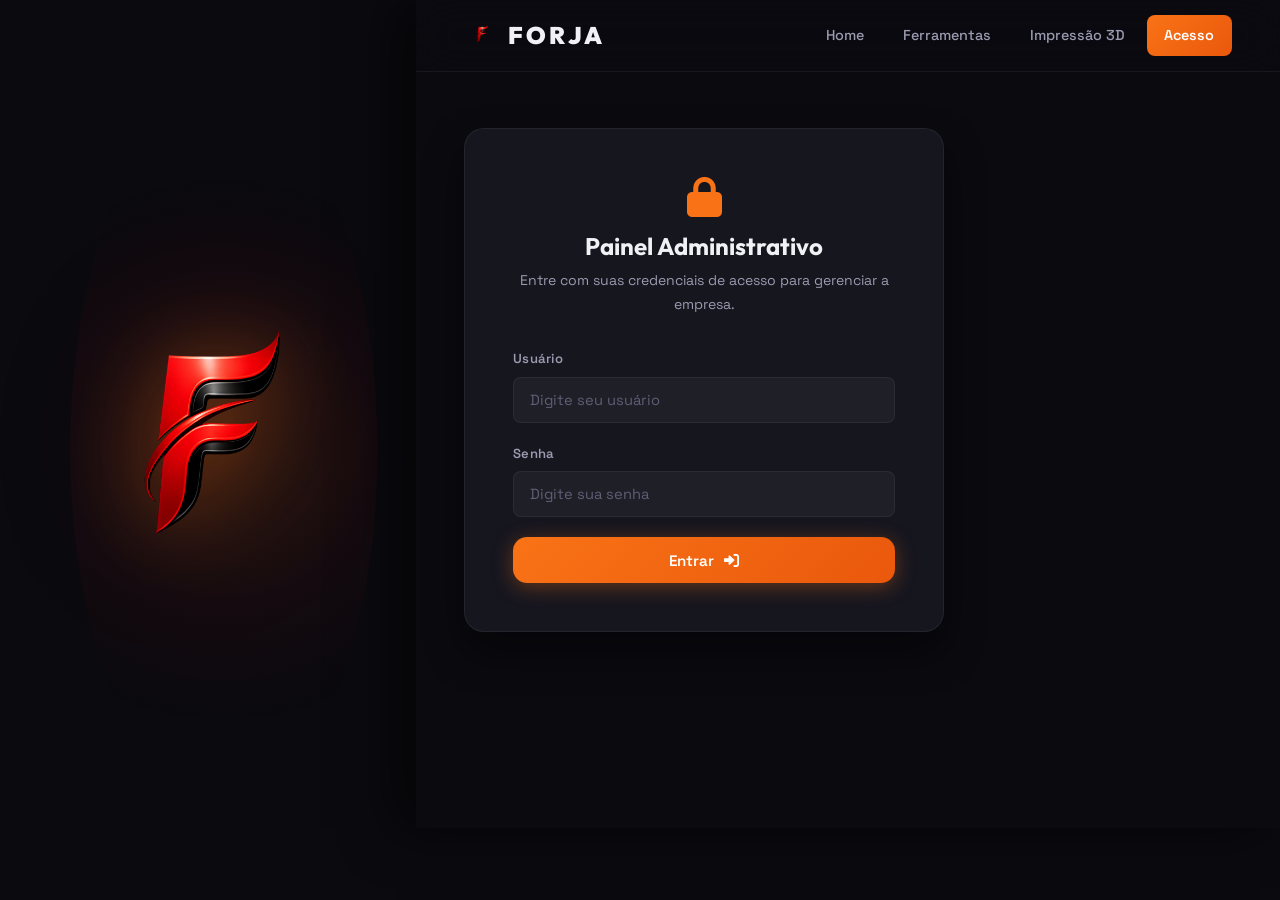
==== commit 28a99183: "fix: restaura chaves de fechamento de updatePDFPreview no admin.js que causavam erro de sintaxe e tr" ====
--- a/admin.html
+++ b/admin.html
@@ -4,7 +4,7 @@
     <meta charset="UTF-8">
     <meta name="viewport" content="width=device-width, initial-scale=1.0">
     <title>Acesso Restrito - Estoque & Orçamentos | Forja</title>
-    <link rel="stylesheet" href="style.css?v=10">
+    <link rel="stylesheet" href="style.css?v=12">
     <link rel="preconnect" href="https://fonts.googleapis.com">
     <link rel="preconnect" href="https://fonts.gstatic.com" crossorigin>
     <link href="https://fonts.googleapis.com/css2?family=Outfit:wght@300;400;500;600;700;800;900&family=Space+Grotesk:wght@400;500;600;700&display=swap" rel="stylesheet">
@@ -541,8 +541,8 @@
     </button>
 
     <!-- Scripts -->
-    <script src="script.js?v=10"></script>
-    <script src="data.js?v=10"></script>
-    <script src="admin.js?v=10"></script>
+    <script src="script.js?v=12"></script>
+    <script src="data.js?v=12"></script>
+    <script src="admin.js?v=12"></script>
 </body>
 </html>
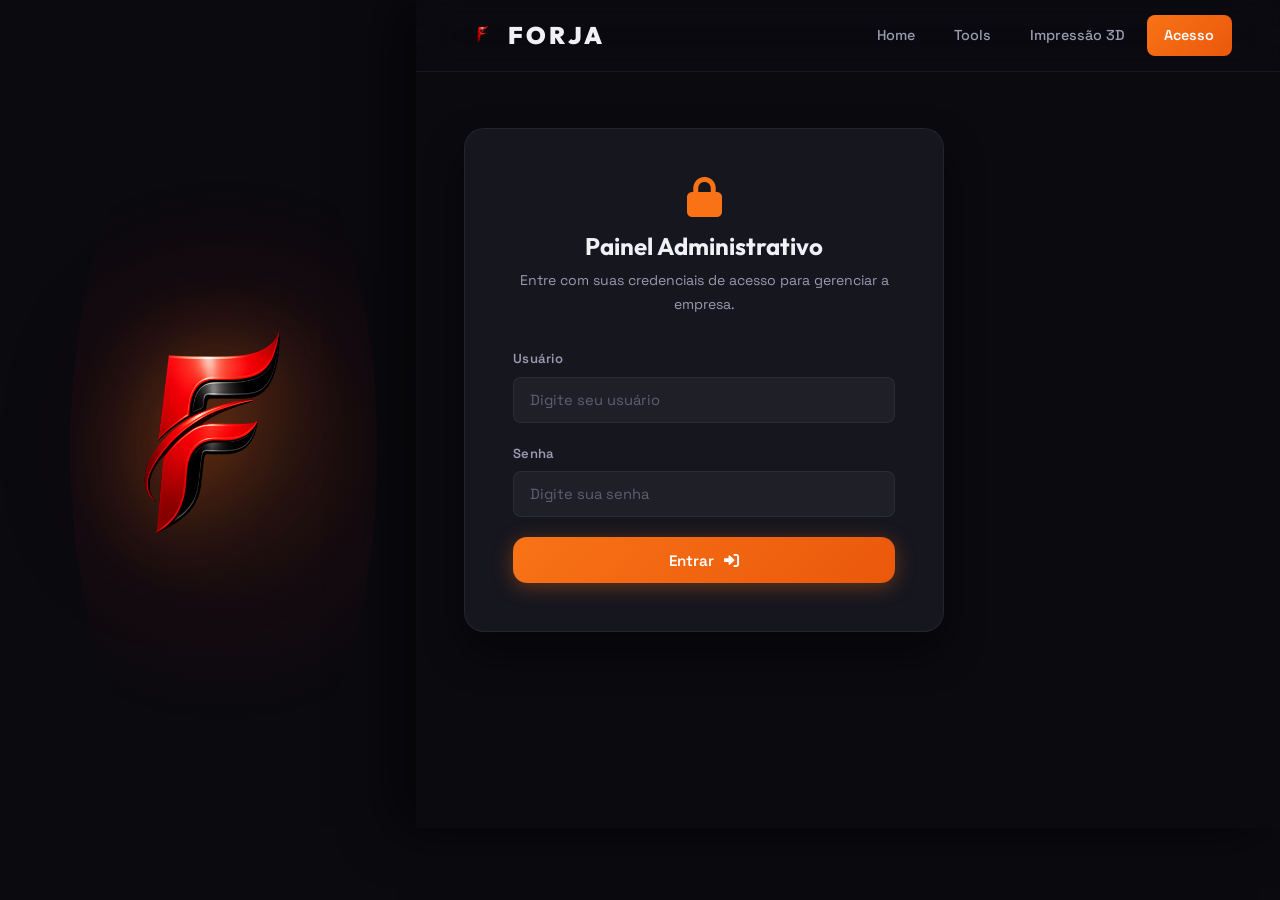
==== commit 934dc3e8: "style: altera a nomenclatura de Ferramentas/Engenharia para Tools, PROJETOS e Impressao 3D por todo " ====
--- a/admin.html
+++ b/admin.html
@@ -4,7 +4,7 @@
     <meta charset="UTF-8">
     <meta name="viewport" content="width=device-width, initial-scale=1.0">
     <title>Acesso Restrito - Estoque & Orçamentos | Forja</title>
-    <link rel="stylesheet" href="style.css?v=12">
+    <link rel="stylesheet" href="style.css?v=15">
     <link rel="preconnect" href="https://fonts.googleapis.com">
     <link rel="preconnect" href="https://fonts.gstatic.com" crossorigin>
     <link href="https://fonts.googleapis.com/css2?family=Outfit:wght@300;400;500;600;700;800;900&family=Space+Grotesk:wght@400;500;600;700&display=swap" rel="stylesheet">
@@ -130,7 +130,7 @@
             <nav class="nav" id="nav" aria-label="Menu principal">
                 <ul>
                     <li><a href="index.html" class="nav-link">Home</a></li>
-                    <li><a href="ferramenta.html" class="nav-link">Ferramentas</a></li>
+                    <li><a href="ferramenta.html" class="nav-link">Tools</a></li>
                     <li><a href="impressao-3d.html" class="nav-link">Impressão 3D</a></li>
                     <li><a href="admin.html" class="nav-link active cta-link">Acesso</a></li>
                 </ul>
@@ -541,8 +541,8 @@
     </button>
 
     <!-- Scripts -->
-    <script src="script.js?v=12"></script>
-    <script src="data.js?v=12"></script>
-    <script src="admin.js?v=12"></script>
+    <script src="script.js?v=15"></script>
+    <script src="data.js?v=15"></script>
+    <script src="admin.js?v=15"></script>
 </body>
 </html>
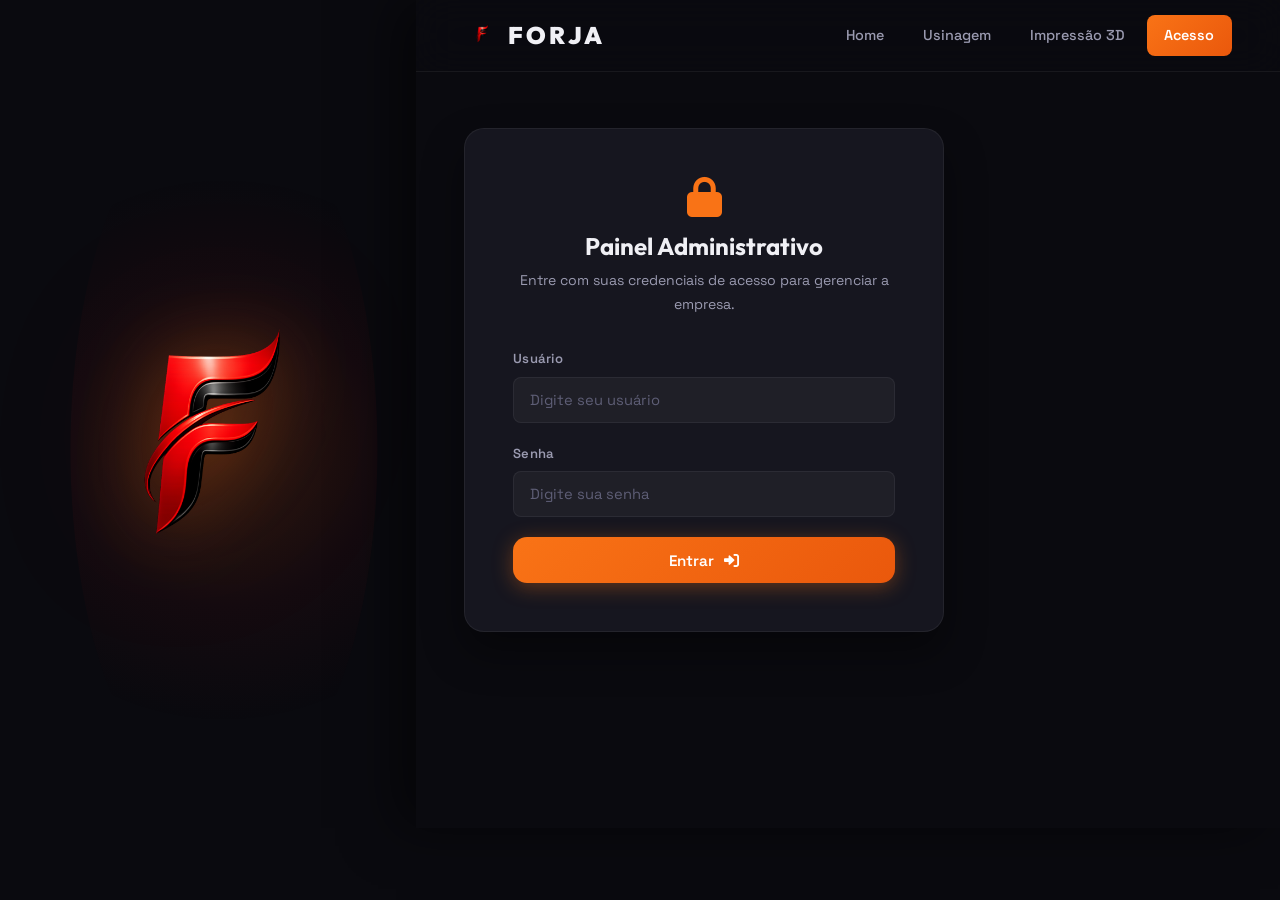
==== commit 983b21d2: "style: altera a nomenclatura de Tools para Usinagem por todo o site" ====
--- a/admin.html
+++ b/admin.html
@@ -4,7 +4,7 @@
     <meta charset="UTF-8">
     <meta name="viewport" content="width=device-width, initial-scale=1.0">
     <title>Acesso Restrito - Estoque & Orçamentos | Forja</title>
-    <link rel="stylesheet" href="style.css?v=15">
+    <link rel="stylesheet" href="style.css?v=16">
     <link rel="preconnect" href="https://fonts.googleapis.com">
     <link rel="preconnect" href="https://fonts.gstatic.com" crossorigin>
     <link href="https://fonts.googleapis.com/css2?family=Outfit:wght@300;400;500;600;700;800;900&family=Space+Grotesk:wght@400;500;600;700&display=swap" rel="stylesheet">
@@ -130,7 +130,7 @@
             <nav class="nav" id="nav" aria-label="Menu principal">
                 <ul>
                     <li><a href="index.html" class="nav-link">Home</a></li>
-                    <li><a href="ferramenta.html" class="nav-link">Tools</a></li>
+                    <li><a href="ferramenta.html" class="nav-link">Usinagem</a></li>
                     <li><a href="impressao-3d.html" class="nav-link">Impressão 3D</a></li>
                     <li><a href="admin.html" class="nav-link active cta-link">Acesso</a></li>
                 </ul>
@@ -541,8 +541,8 @@
     </button>
 
     <!-- Scripts -->
-    <script src="script.js?v=15"></script>
-    <script src="data.js?v=15"></script>
-    <script src="admin.js?v=15"></script>
+    <script src="script.js?v=16"></script>
+    <script src="data.js?v=16"></script>
+    <script src="admin.js?v=16"></script>
 </body>
 </html>
